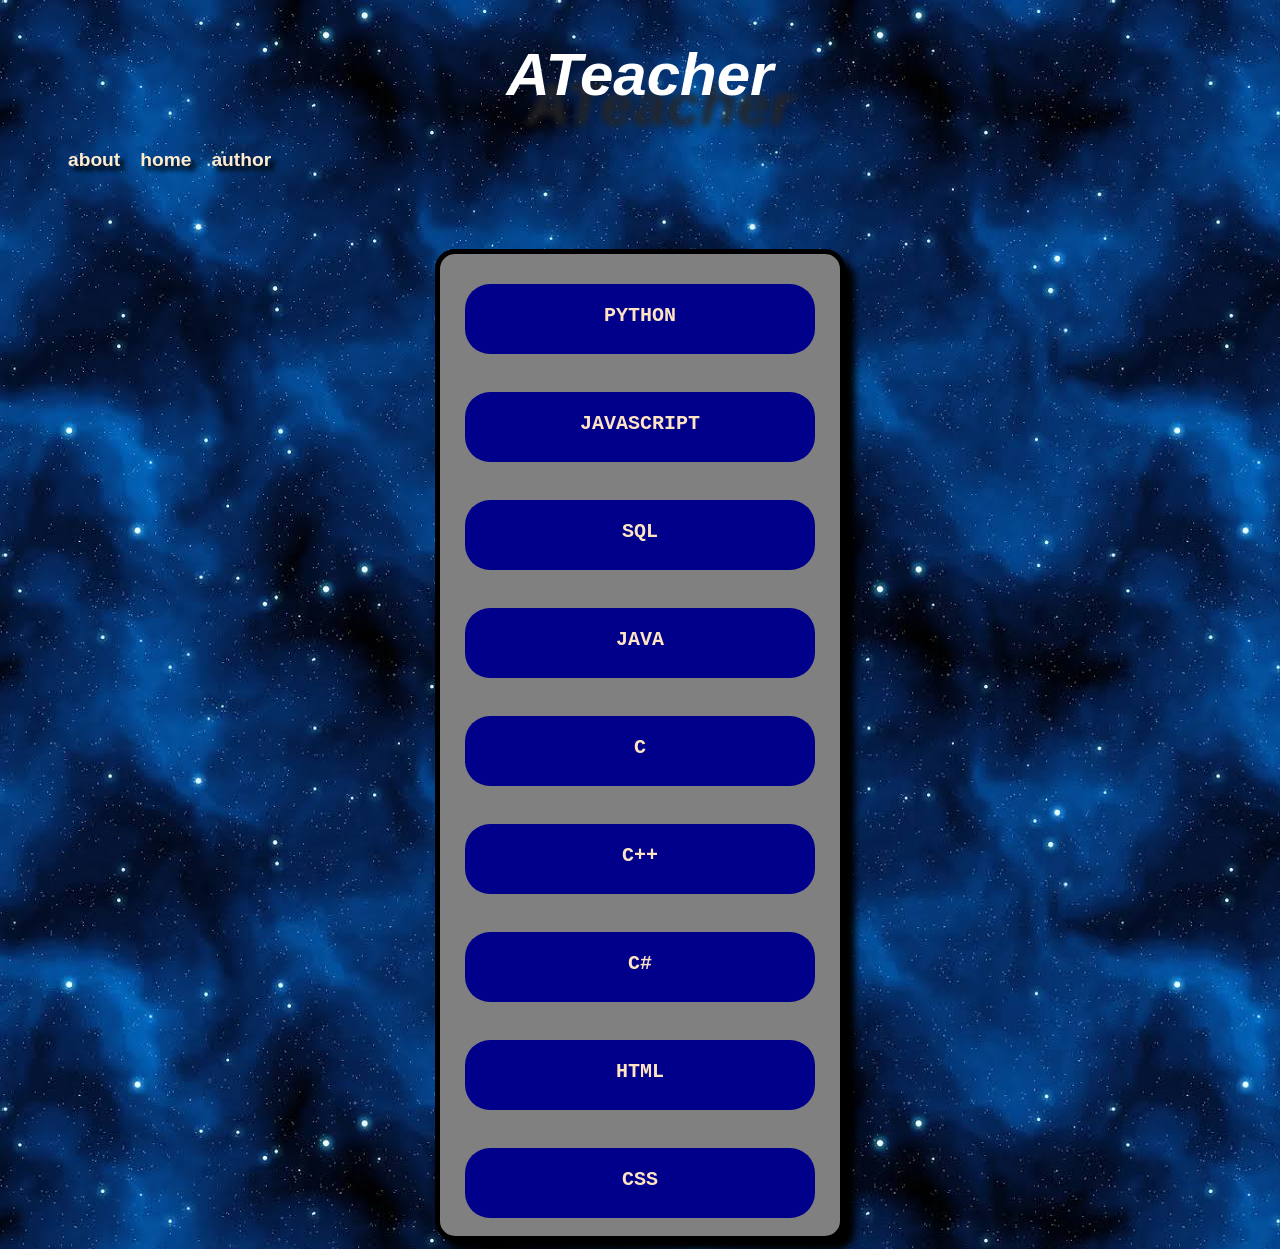
==== front end/index.html @ af73c77c "Add files via upload" ====
<!DOCTYPE html>
<html lang="en">
<head>
    <meta charset="utf-8">
    <title>ATeacher</title>
    <meta name="viewport" content="width=device-width, initial-scale=1.0">
    <meta name="description" content="I'm a programer">
    <link rel="icon" type="image/png" href="venture.png">
    <link rel="stylesheet" href="style.css">
    
</head>

<body>

    
<h1 id="logo">ATeacher</h1>
<div id="navbar">
    <ul>
        <li id="abt">about</li>
        <li id="hm">home</li>
        <li id="at">author</li>
    </ul>
</div>

<div id="mainlan">
    <div id="py"><p class="langs">PYTHON</p></div>
    <br>
    <div id="js"><p class="langs">JAVASCRIPT</p></div>
    <br>
    <div id="sql"><p class="langs">SQL</p></div>
    <br>
    <div id="java"><p class="langs">JAVA</p></div>
    <br>
    <div id="c"><p class="langs">C</p></div>
    <br>
    <div id="cpp"><p class="langs">C++</p></div>
    <br>
    <div id="cs"><p class="langs">C#</p></div>
    <br>
    <div id="html"><p class="langs">HTML</p></div>
    <br>
    <div id="css"><p class="langs">CSS</p></div>
    <br>
</div>


<script src="script.js"></script>
</body>

</html>
---- front end/style.css ----
body{
    background-image: url(img2.jpg);
}
#logo{
    display: flex;
    align-items: center;
    justify-content: center;
    font-family: Impact, Haettenschweiler, 'Arial Narrow Bold', sans-serif;
    font-size: 60px;
    font-weight: bolder;
    color: white;
    font-style: italic;
    text-shadow: 20px 30px 7px rgb(38, 37, 37);
    cursor: pointer;
}
#logo::selection{
    background-color: transparent;
}
#mainlan{
    display: block;
    width: 400px;
    height: auto;
    background-color: gray;
    border: solid 5px black;
    border-radius: 20px;
    justify-content: center;
    align-items: center;
    margin-left: auto;
    margin-right: auto;
    box-shadow: 10px 10px 7px black;
}
#py{
    margin-top: 30px;
    margin-left: auto;
    margin-right: auto;
    width: 350px;
    height: 70px;
    background-color: darkblue;
    border-radius: 25px;
    font-family: monospace;
    font-size: x-large;
    font-weight: bold;
    color: bisque;
    display: block;
}
#py:hover{
    width: 370px;
    height: 100px;
    font-size: xx-large;
    margin-top: 50px;
    cursor: pointer;
}
#py:active{
    background-color: transparent;
}
#py::selection{
    background-color: transparent;
}
#js{
    margin-left: auto;
    margin-right: auto;
    width: 350px;
    height: 70px;
    background-color: darkblue;
    border-radius: 25px;
    font-family: monospace;
    font-size: x-large;
    font-weight: bold;
    color: bisque;
    display: block;
}
#js:hover{
    width: 370px;
    height: 100px;
    font-size: xx-large;
    margin-top: 50px;
    cursor: pointer;
}
#js:active{
    background-color: transparent;
}
#js::selection{
    background-color: transparent;
}
#sql{
    margin-left: auto;
    margin-right: auto;
    width: 350px;
    height: 70px;
    background-color: darkblue;
    border-radius: 25px;
    font-family: monospace;
    font-size: x-large;
    font-weight: bold;
    color: bisque;
    display: block;
}
#sql:hover{
    width: 370px;
    height: 100px;
    font-size: xx-large;
    margin-top: 50px;
    cursor: pointer;
}
#sql:active{
    background-color: transparent;
}
#sql::selection{
    background-color: transparent;
}
#java{
    margin-left: auto;
    margin-right: auto;
    width: 350px;
    height: 70px;
    background-color: darkblue;
    border-radius: 25px;
    font-family: monospace;
    font-size: x-large;
    font-weight: bold;
    color: bisque;
    display: block;
}
#java:hover{
    width: 370px;
    height: 100px;
    font-size: xx-large;
    margin-top: 50px;
    cursor: pointer;
}
#java:active{
    background-color: transparent;
}
#java::selection{
    background-color: transparent;
}
#c{
    margin-left: auto;
    margin-right: auto;
    width: 350px;
    height: 70px;
    background-color: darkblue;
    border-radius: 25px;
    font-family: monospace;
    font-size: x-large;
    font-weight: bold;
    color: bisque;
    display: block;
}
#c:hover{
    width: 370px;
    height: 100px;
    font-size: xx-large;
    margin-top: 50px;
    cursor: pointer;
}
#c:active{
    background-color: transparent;
}#c::selection{
    background-color: transparent;
}
#cpp{
    margin-left: auto;
    margin-right: auto;
    width: 350px;
    height: 70px;
    background-color: darkblue;
    border-radius: 25px;
    font-family: monospace;
    font-size: x-large;
    font-weight: bold;
    color: bisque;
    display: block;
}
#cpp:hover{
    width: 370px;
    height: 100px;
    font-size: xx-large;
    margin-top: 50px;
    cursor: pointer;
}
#cpp:active{
    background-color: transparent;
}
#cpp::selection{
    background-color: transparent;
}
#cs{
    margin-left: auto;
    margin-right: auto;
    width: 350px;
    height: 70px;
    background-color: darkblue;
    border-radius: 25px;
    font-family: monospace;
    font-size: x-large;
    font-weight: bold;
    color: bisque;
    display: block;
}
#cs:hover{
    width: 370px;
    height: 100px;
    font-size: xx-large;
    margin-top: 50px;
    cursor: pointer;
}
#cs:active{
    background-color: transparent;
}
#cs::selection{
    background-color: transparent;
}
#css{
    margin-left: auto;
    margin-right: auto;
    width: 350px;
    height: 70px;
    background-color: darkblue;
    border-radius: 25px;
    font-family: monospace;
    font-size: x-large;
    font-weight: bold;
    color: bisque;
    display: block;
}
#css:hover{
    width: 370px;
    height: 100px;
    font-size: xx-large;
    margin-top: 50px;
    cursor: pointer;
}
#css:active{
    background-color: transparent;
}
#css::selection{
    background-color: transparent;
}
#html{
    margin-left: auto;
    margin-right: auto;
    width: 350px;
    height: 70px;
    background-color: darkblue;
    border-radius: 25px;
    font-family: monospace;
    font-size: x-large;
    font-weight: bold;
    color: bisque;
    display: block;
}
#html:hover{
    width: 370px;
    height: 100px;
    font-size: xx-large;
    margin-top: 50px;
    cursor: pointer;
}
#html:active{
    background-color: transparent;
}
#html::selection{
    background-color: transparent;
}
.langs{
    display: flex;
    align-items: center;
    justify-content: center;
    margin-left: auto;
    margin-right: auto;
    padding-top: 20px;

}
#navbar{
    width: 100px;
    height: 100px;
    font-family:Impact, Haettenschweiler, 'Arial Narrow Bold', sans-serif;
    
}
ul{
    display: flex;
    text-decoration: none;
    list-style: none;
    text-indent: 20px;
    font-weight: bold;
    font-size: larger;
    color: blanchedalmond;
    text-shadow: 5px 5px 4px black;
    cursor: pointer;
}
ul::selection{
    background-color: transparent;
}
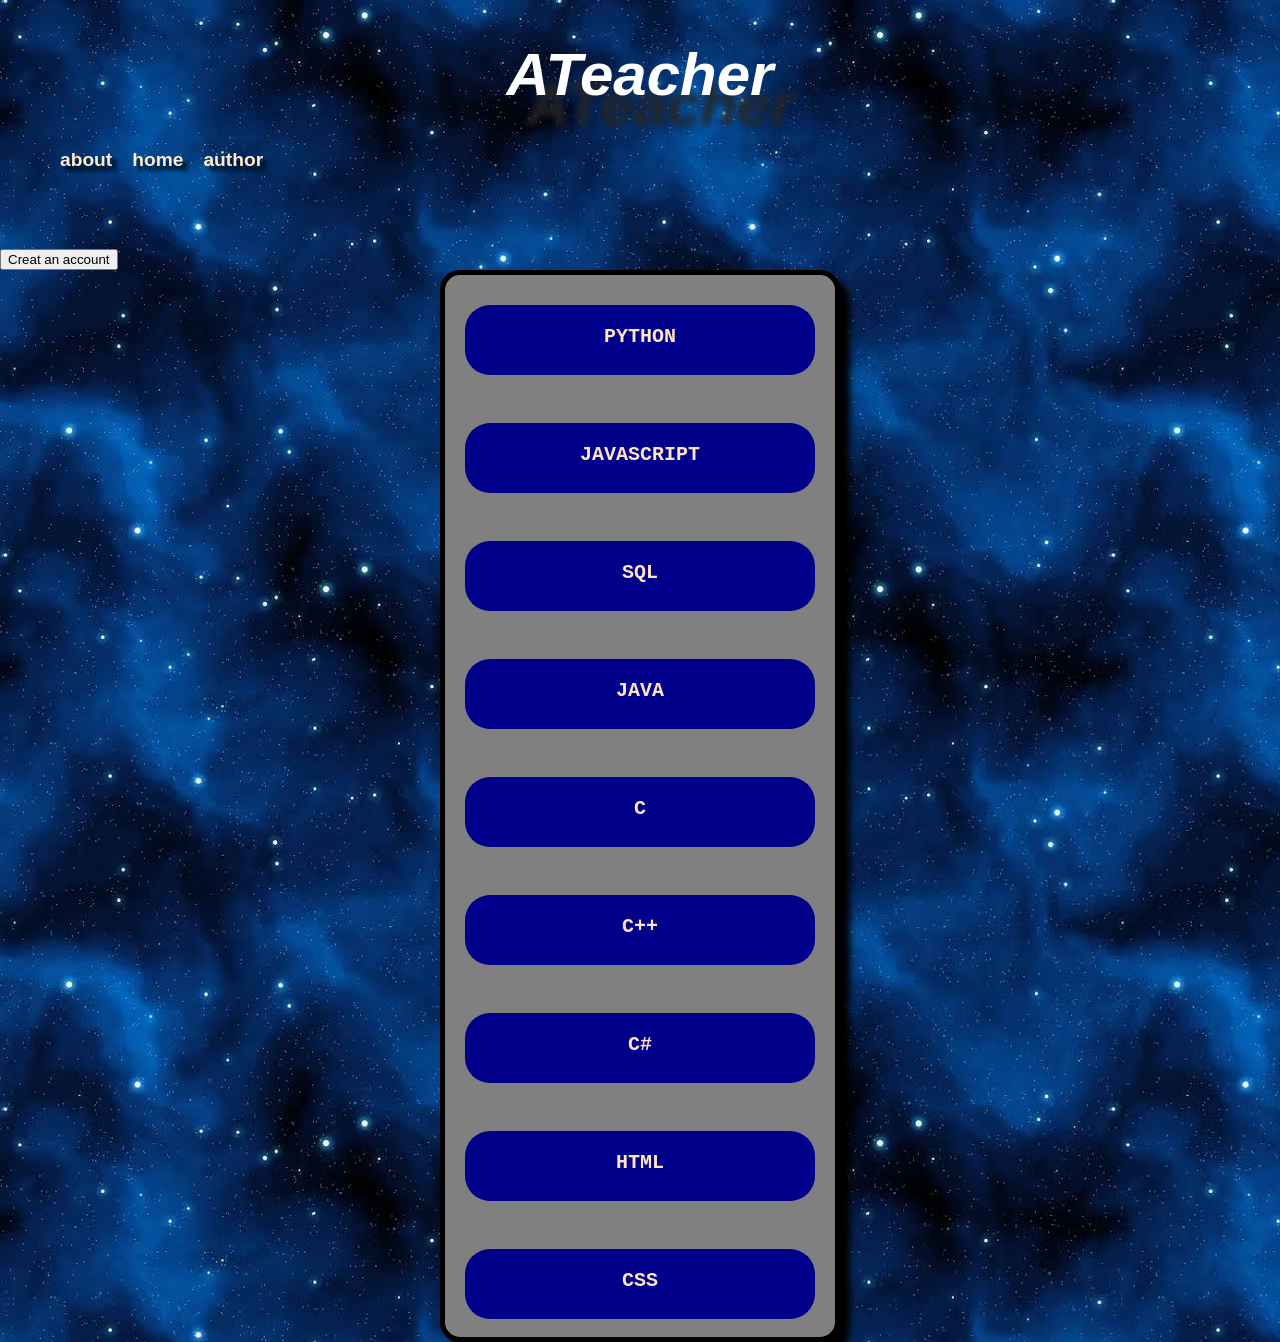
==== commit 19651999: "Add account creation button to index.html Added a button to create an account linking to sign.html." ====
--- a/front end/index.html
+++ b/front end/index.html
@@ -21,6 +21,8 @@
         <li id="at">author</li>
     </ul>
 </div>
+
+<a href="file:///C:/Users/10/Desktop/front%20end/sign.html"><button id="sin">Creat an account</button></a>
 
 <div id="mainlan">
     <div id="py"><p class="langs">PYTHON</p></div>
--- a/front end/style.css
+++ b/front end/style.css
@@ -1,4 +1,11 @@
-body{
+* {
+    box-sizing: border-box;
+}
+body,html{
+    margin: 0;
+    padding: 0;
+    max-width: 100%;
+    overflow-x: hidden;
     background-image: url(img2.jpg);
 }
 #logo{
@@ -18,22 +25,29 @@
 }
 #mainlan{
     display: block;
-    width: 400px;
+    width: 90%;
+    max-width: 400px;
     height: auto;
     background-color: gray;
     border: solid 5px black;
     border-radius: 20px;
-    justify-content: center;
-    align-items: center;
     margin-left: auto;
     margin-right: auto;
     box-shadow: 10px 10px 7px black;
+    box-sizing: border-box;
 }
-#py{
-    margin-top: 30px;
-    margin-left: auto;
-    margin-right: auto;
-    width: 350px;
+#py,
+#js,
+#sql,
+#java,
+#c,
+#cpp,
+#cs,
+#css,
+#html {
+    margin: 30px auto 0;
+    width: 90%;
+    max-width: 350px;
     height: 70px;
     background-color: darkblue;
     border-radius: 25px;
@@ -42,226 +56,21 @@
     font-weight: bold;
     color: bisque;
     display: block;
+    box-sizing: border-box;
 }
-#py:hover{
-    width: 370px;
+#py:hover,
+#js:hover,
+#sql:hover,
+#java:hover,
+#c:hover,
+#cpp:hover,
+#cs:hover,
+#css:hover,
+#html:hover {
     height: 100px;
     font-size: xx-large;
     margin-top: 50px;
     cursor: pointer;
-}
-#py:active{
-    background-color: transparent;
-}
-#py::selection{
-    background-color: transparent;
-}
-#js{
-    margin-left: auto;
-    margin-right: auto;
-    width: 350px;
-    height: 70px;
-    background-color: darkblue;
-    border-radius: 25px;
-    font-family: monospace;
-    font-size: x-large;
-    font-weight: bold;
-    color: bisque;
-    display: block;
-}
-#js:hover{
-    width: 370px;
-    height: 100px;
-    font-size: xx-large;
-    margin-top: 50px;
-    cursor: pointer;
-}
-#js:active{
-    background-color: transparent;
-}
-#js::selection{
-    background-color: transparent;
-}
-#sql{
-    margin-left: auto;
-    margin-right: auto;
-    width: 350px;
-    height: 70px;
-    background-color: darkblue;
-    border-radius: 25px;
-    font-family: monospace;
-    font-size: x-large;
-    font-weight: bold;
-    color: bisque;
-    display: block;
-}
-#sql:hover{
-    width: 370px;
-    height: 100px;
-    font-size: xx-large;
-    margin-top: 50px;
-    cursor: pointer;
-}
-#sql:active{
-    background-color: transparent;
-}
-#sql::selection{
-    background-color: transparent;
-}
-#java{
-    margin-left: auto;
-    margin-right: auto;
-    width: 350px;
-    height: 70px;
-    background-color: darkblue;
-    border-radius: 25px;
-    font-family: monospace;
-    font-size: x-large;
-    font-weight: bold;
-    color: bisque;
-    display: block;
-}
-#java:hover{
-    width: 370px;
-    height: 100px;
-    font-size: xx-large;
-    margin-top: 50px;
-    cursor: pointer;
-}
-#java:active{
-    background-color: transparent;
-}
-#java::selection{
-    background-color: transparent;
-}
-#c{
-    margin-left: auto;
-    margin-right: auto;
-    width: 350px;
-    height: 70px;
-    background-color: darkblue;
-    border-radius: 25px;
-    font-family: monospace;
-    font-size: x-large;
-    font-weight: bold;
-    color: bisque;
-    display: block;
-}
-#c:hover{
-    width: 370px;
-    height: 100px;
-    font-size: xx-large;
-    margin-top: 50px;
-    cursor: pointer;
-}
-#c:active{
-    background-color: transparent;
-}#c::selection{
-    background-color: transparent;
-}
-#cpp{
-    margin-left: auto;
-    margin-right: auto;
-    width: 350px;
-    height: 70px;
-    background-color: darkblue;
-    border-radius: 25px;
-    font-family: monospace;
-    font-size: x-large;
-    font-weight: bold;
-    color: bisque;
-    display: block;
-}
-#cpp:hover{
-    width: 370px;
-    height: 100px;
-    font-size: xx-large;
-    margin-top: 50px;
-    cursor: pointer;
-}
-#cpp:active{
-    background-color: transparent;
-}
-#cpp::selection{
-    background-color: transparent;
-}
-#cs{
-    margin-left: auto;
-    margin-right: auto;
-    width: 350px;
-    height: 70px;
-    background-color: darkblue;
-    border-radius: 25px;
-    font-family: monospace;
-    font-size: x-large;
-    font-weight: bold;
-    color: bisque;
-    display: block;
-}
-#cs:hover{
-    width: 370px;
-    height: 100px;
-    font-size: xx-large;
-    margin-top: 50px;
-    cursor: pointer;
-}
-#cs:active{
-    background-color: transparent;
-}
-#cs::selection{
-    background-color: transparent;
-}
-#css{
-    margin-left: auto;
-    margin-right: auto;
-    width: 350px;
-    height: 70px;
-    background-color: darkblue;
-    border-radius: 25px;
-    font-family: monospace;
-    font-size: x-large;
-    font-weight: bold;
-    color: bisque;
-    display: block;
-}
-#css:hover{
-    width: 370px;
-    height: 100px;
-    font-size: xx-large;
-    margin-top: 50px;
-    cursor: pointer;
-}
-#css:active{
-    background-color: transparent;
-}
-#css::selection{
-    background-color: transparent;
-}
-#html{
-    margin-left: auto;
-    margin-right: auto;
-    width: 350px;
-    height: 70px;
-    background-color: darkblue;
-    border-radius: 25px;
-    font-family: monospace;
-    font-size: x-large;
-    font-weight: bold;
-    color: bisque;
-    display: block;
-}
-#html:hover{
-    width: 370px;
-    height: 100px;
-    font-size: xx-large;
-    margin-top: 50px;
-    cursor: pointer;
-}
-#html:active{
-    background-color: transparent;
-}
-#html::selection{
-    background-color: transparent;
 }
 .langs{
     display: flex;
@@ -291,4 +100,4 @@
 }
 ul::selection{
     background-color: transparent;
-}+}
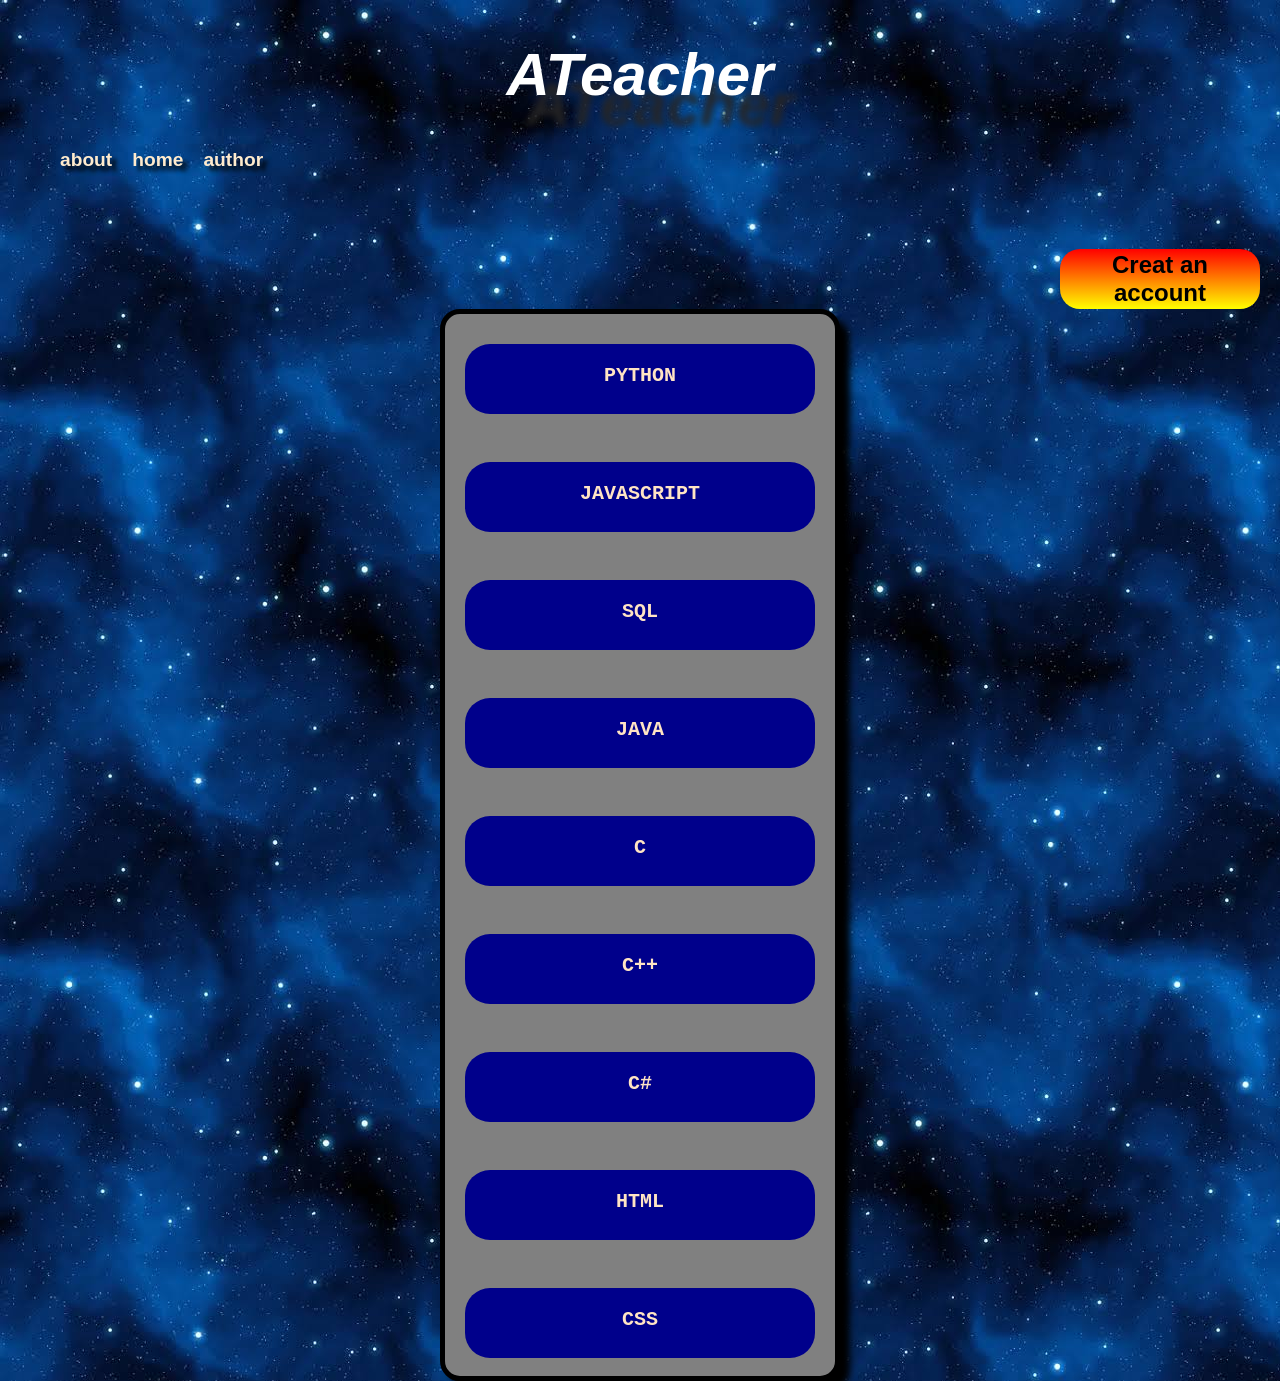
==== commit d45b796e: "Add Google site verification meta tag Added Google site verification meta tag to the head section." ====
--- a/front end/index.html
+++ b/front end/index.html
@@ -4,7 +4,7 @@
     <meta charset="utf-8">
     <title>ATeacher</title>
     <meta name="viewport" content="width=device-width, initial-scale=1.0">
-    <meta name="description" content="I'm a programer">
+    <meta name="google-site-verification" content="Vr7vbv-EHsGfLq3L0_BvRUusk_pJge04QjfYb8vx1wY" />
     <link rel="icon" type="image/png" href="venture.png">
     <link rel="stylesheet" href="style.css">
     
--- a/front end/style.css
+++ b/front end/style.css
@@ -35,6 +35,7 @@
     margin-right: auto;
     box-shadow: 10px 10px 7px black;
     box-sizing: border-box;
+    margin-top: 0;
 }
 #py,
 #js,
@@ -101,3 +102,26 @@
 ul::selection{
     background-color: transparent;
 }
+a{
+    text-decoration: none;
+}
+a #sin{
+    width: 200px;
+    height: 60px;
+    font-family:'Franklin Gothic Medium', 'Arial Narrow', Arial, sans-serif;
+    font-size: x-large;
+    font-weight: bolder;
+    border-radius: 20px;
+    background-image: linear-gradient(red,yellow);
+    border-style: none;
+    cursor: pointer;
+    margin-left: auto;
+    margin-right: 20px;
+    display: flex;
+    justify-content: center;
+    align-items: center;
+    
+}
+a #sin:hover{
+    background-image: linear-gradient(to top,red,blue);
+}
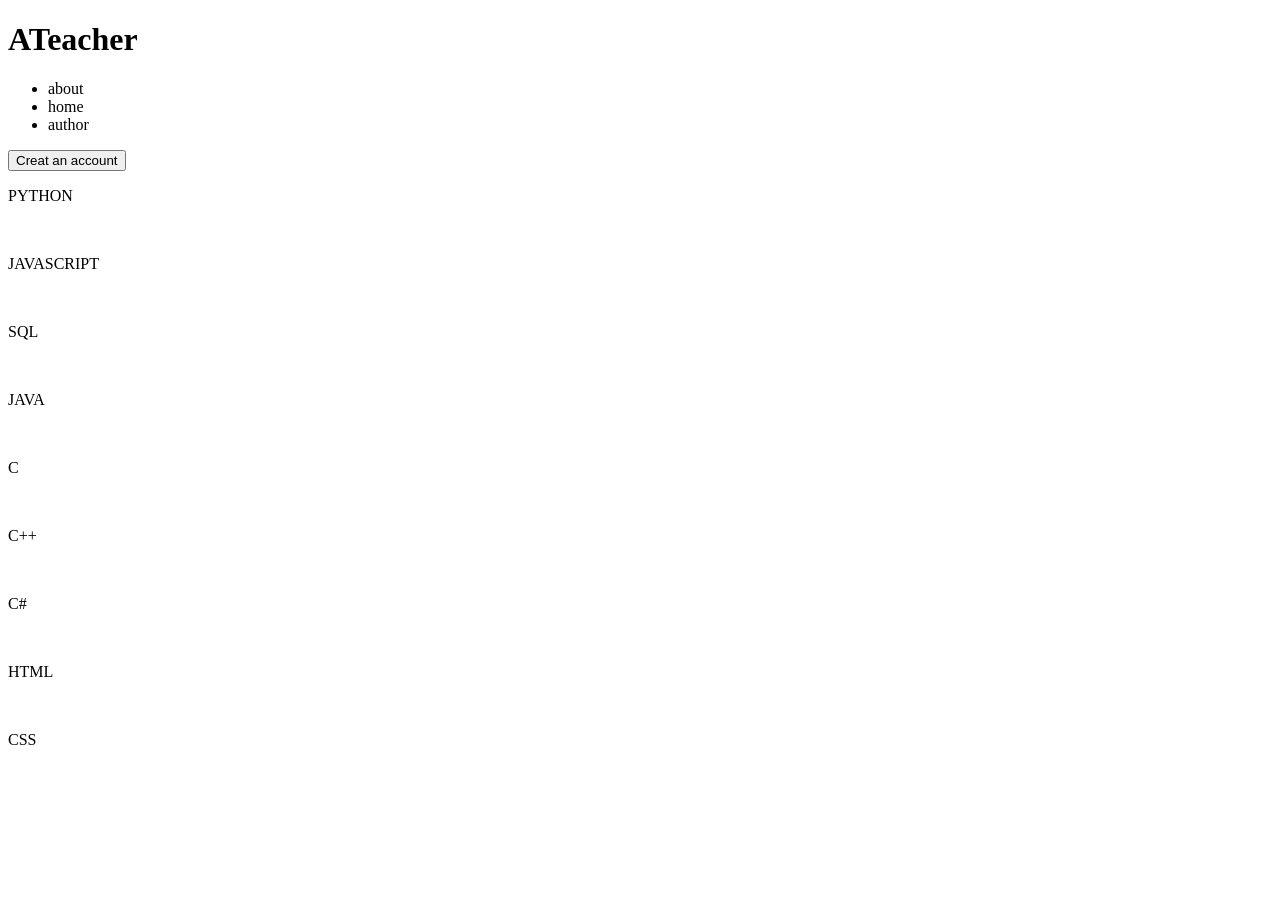
==== commit f90e26df: "Create index.html" ====
--- a/front end/index.html
+++ b/front end/index.html
@@ -1,55 +1,52 @@
-<!DOCTYPE html>
-<html lang="en">
-<head>
-    <meta charset="utf-8">
-    <title>ATeacher</title>
-    <meta name="viewport" content="width=device-width, initial-scale=1.0">
-    <meta name="google-site-verification" content="Vr7vbv-EHsGfLq3L0_BvRUusk_pJge04QjfYb8vx1wY" />
-    <link rel="icon" type="image/png" href="venture.png">
-    <link rel="stylesheet" href="style.css">
-    
-</head>
-
-<body>
-
-    
-<h1 id="logo">ATeacher</h1>
-<div id="navbar">
-    <ul>
-        <li id="abt">about</li>
-        <li id="hm">home</li>
-        <li id="at">author</li>
-    </ul>
-</div>
-
-<a href="file:///C:/Users/10/Desktop/front%20end/sign.html"><button id="sin">Creat an account</button></a>
-
-<div id="mainlan">
-    <div id="py"><p class="langs">PYTHON</p></div>
-    <br>
-    <div id="js"><p class="langs">JAVASCRIPT</p></div>
-    <br>
-    <div id="sql"><p class="langs">SQL</p></div>
-    <br>
-    <div id="java"><p class="langs">JAVA</p></div>
-    <br>
-    <div id="c"><p class="langs">C</p></div>
-    <br>
-    <div id="cpp"><p class="langs">C++</p></div>
-    <br>
-    <div id="cs"><p class="langs">C#</p></div>
-    <br>
-    <div id="html"><p class="langs">HTML</p></div>
-    <br>
-    <div id="css"><p class="langs">CSS</p></div>
-    <br>
-</div>
-
-
-<script src="script.js"></script>
-</body>
-
-</html>
-
-
-
+<!DOCTYPE html>
+<html lang="en">
+<head>
+    <meta charset="utf-8">
+    <title>ATeacher</title>
+    <meta name="viewport" content="width=device-width, initial-scale=1.0">
+    <meta name="google-site-verification" content="Vr7vbv-EHsGfLq3L0_BvRUusk_pJge04QjfYb8vx1wY" />
+    <link rel="icon" type="image/png" href="front end/venture.png">
+    <link rel="stylesheet" href="front end/style.css">
+    
+</head>
+
+<body>
+
+    
+<h1 id="logo">ATeacher</h1>
+<div id="navbar">
+    <ul>
+        <li id="abt">about</li>
+        <li id="hm">home</li>
+        <li id="at">author</li>
+    </ul>
+</div>
+
+<a href="file:///C:/Users/10/Desktop/front%20end/sign.html"><button id="sin">Creat an account</button></a>
+
+<div id="mainlan">
+    <div id="py"><p class="langs">PYTHON</p></div>
+    <br>
+    <div id="js"><p class="langs">JAVASCRIPT</p></div>
+    <br>
+    <div id="sql"><p class="langs">SQL</p></div>
+    <br>
+    <div id="java"><p class="langs">JAVA</p></div>
+    <br>
+    <div id="c"><p class="langs">C</p></div>
+    <br>
+    <div id="cpp"><p class="langs">C++</p></div>
+    <br>
+    <div id="cs"><p class="langs">C#</p></div>
+    <br>
+    <div id="html"><p class="langs">HTML</p></div>
+    <br>
+    <div id="css"><p class="langs">CSS</p></div>
+    <br>
+</div>
+
+
+<script src="front end/script.js"></script>
+</body>
+
+</html>
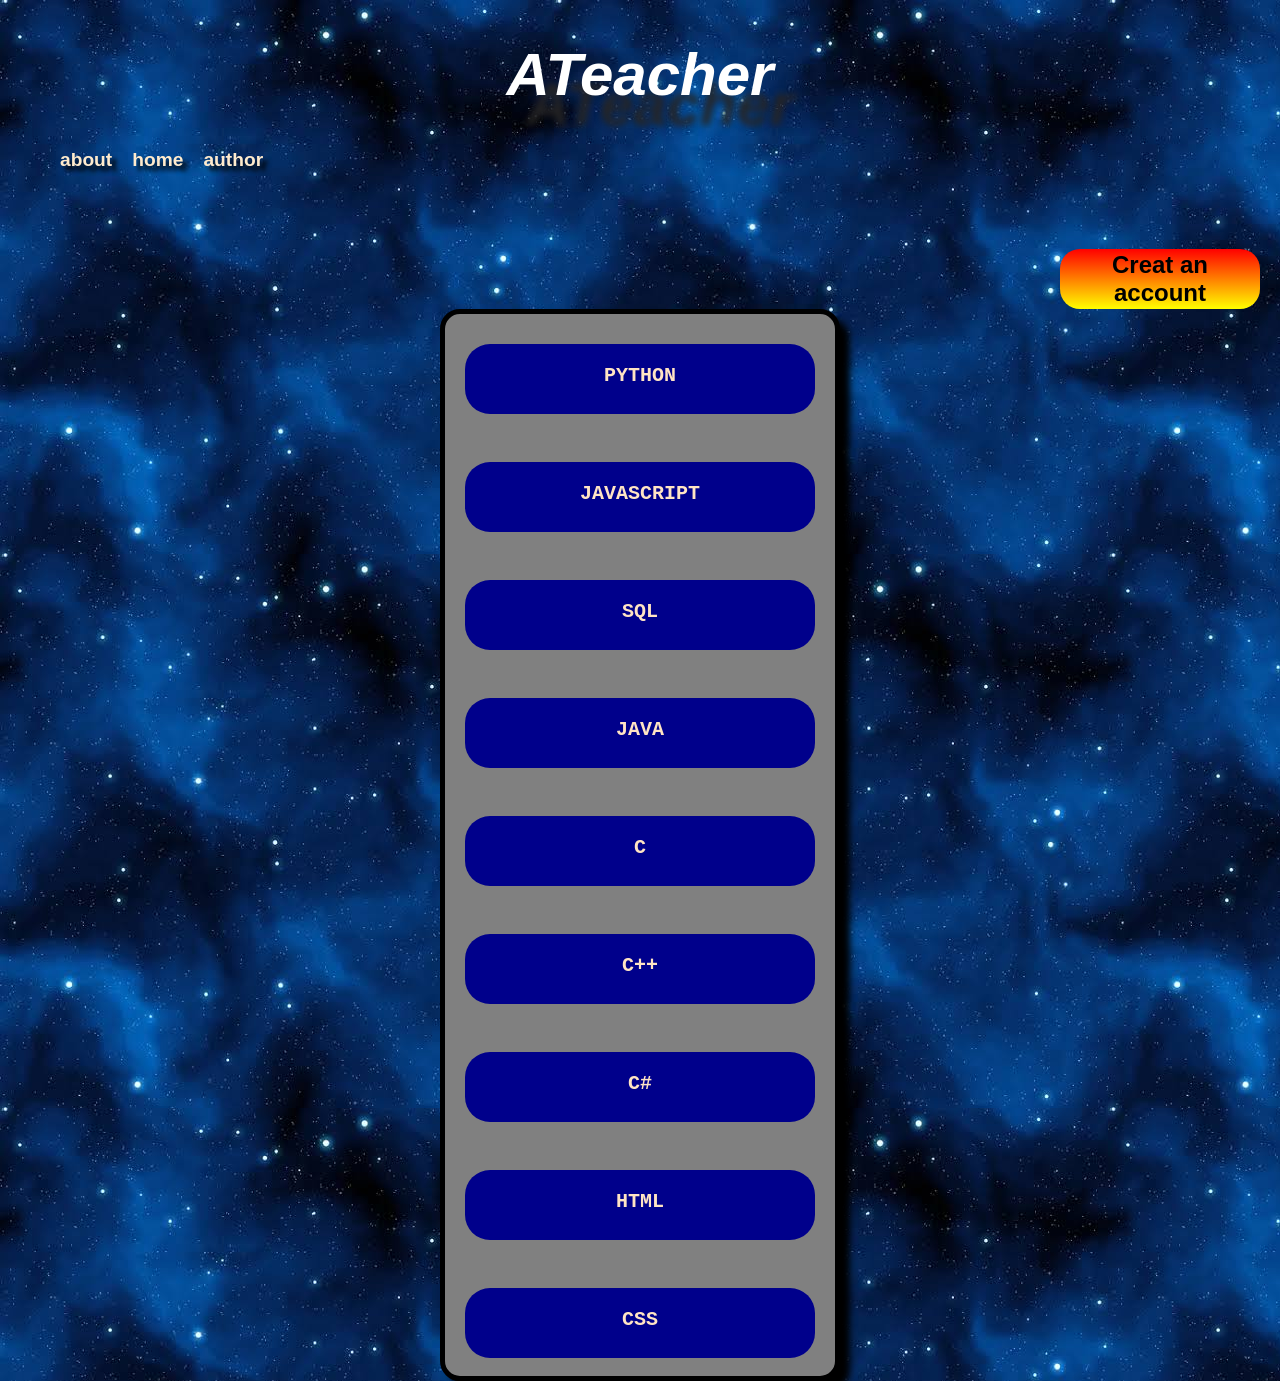
==== commit 7704bc60: "Update paths for favicon, stylesheet, and script" ====
--- a/front end/index.html
+++ b/front end/index.html
@@ -5,8 +5,8 @@
     <title>ATeacher</title>
     <meta name="viewport" content="width=device-width, initial-scale=1.0">
     <meta name="google-site-verification" content="Vr7vbv-EHsGfLq3L0_BvRUusk_pJge04QjfYb8vx1wY" />
-    <link rel="icon" type="image/png" href="front end/venture.png">
-    <link rel="stylesheet" href="front end/style.css">
+    <link rel="icon" type="image/png" href="venture.png">
+    <link rel="stylesheet" href="style.css">
     
 </head>
 
@@ -46,7 +46,7 @@
 </div>
 
 
-<script src="front end/script.js"></script>
+<script src="script.js"></script>
 </body>
 
 </html>
--- a/front end/style.css
+++ b/front end/style.css
@@ -0,0 +1,127 @@
+* {
+    box-sizing: border-box;
+}
+body,html{
+    margin: 0;
+    padding: 0;
+    max-width: 100%;
+    overflow-x: hidden;
+    background-image: url(img2.jpg);
+}
+#logo{
+    display: flex;
+    align-items: center;
+    justify-content: center;
+    font-family: Impact, Haettenschweiler, 'Arial Narrow Bold', sans-serif;
+    font-size: 60px;
+    font-weight: bolder;
+    color: white;
+    font-style: italic;
+    text-shadow: 20px 30px 7px rgb(38, 37, 37);
+    cursor: pointer;
+}
+#logo::selection{
+    background-color: transparent;
+}
+#mainlan{
+    display: block;
+    width: 90%;
+    max-width: 400px;
+    height: auto;
+    background-color: gray;
+    border: solid 5px black;
+    border-radius: 20px;
+    margin-left: auto;
+    margin-right: auto;
+    box-shadow: 10px 10px 7px black;
+    box-sizing: border-box;
+    margin-top: 0;
+}
+#py,
+#js,
+#sql,
+#java,
+#c,
+#cpp,
+#cs,
+#css,
+#html {
+    margin: 30px auto 0;
+    width: 90%;
+    max-width: 350px;
+    height: 70px;
+    background-color: darkblue;
+    border-radius: 25px;
+    font-family: monospace;
+    font-size: x-large;
+    font-weight: bold;
+    color: bisque;
+    display: block;
+    box-sizing: border-box;
+}
+#py:hover,
+#js:hover,
+#sql:hover,
+#java:hover,
+#c:hover,
+#cpp:hover,
+#cs:hover,
+#css:hover,
+#html:hover {
+    height: 100px;
+    font-size: xx-large;
+    margin-top: 50px;
+    cursor: pointer;
+}
+.langs{
+    display: flex;
+    align-items: center;
+    justify-content: center;
+    margin-left: auto;
+    margin-right: auto;
+    padding-top: 20px;
+
+}
+#navbar{
+    width: 100px;
+    height: 100px;
+    font-family:Impact, Haettenschweiler, 'Arial Narrow Bold', sans-serif;
+    
+}
+ul{
+    display: flex;
+    text-decoration: none;
+    list-style: none;
+    text-indent: 20px;
+    font-weight: bold;
+    font-size: larger;
+    color: blanchedalmond;
+    text-shadow: 5px 5px 4px black;
+    cursor: pointer;
+}
+ul::selection{
+    background-color: transparent;
+}
+a{
+    text-decoration: none;
+}
+a #sin{
+    width: 200px;
+    height: 60px;
+    font-family:'Franklin Gothic Medium', 'Arial Narrow', Arial, sans-serif;
+    font-size: x-large;
+    font-weight: bolder;
+    border-radius: 20px;
+    background-image: linear-gradient(red,yellow);
+    border-style: none;
+    cursor: pointer;
+    margin-left: auto;
+    margin-right: 20px;
+    display: flex;
+    justify-content: center;
+    align-items: center;
+    
+}
+a #sin:hover{
+    background-image: linear-gradient(to top,red,blue);
+}
